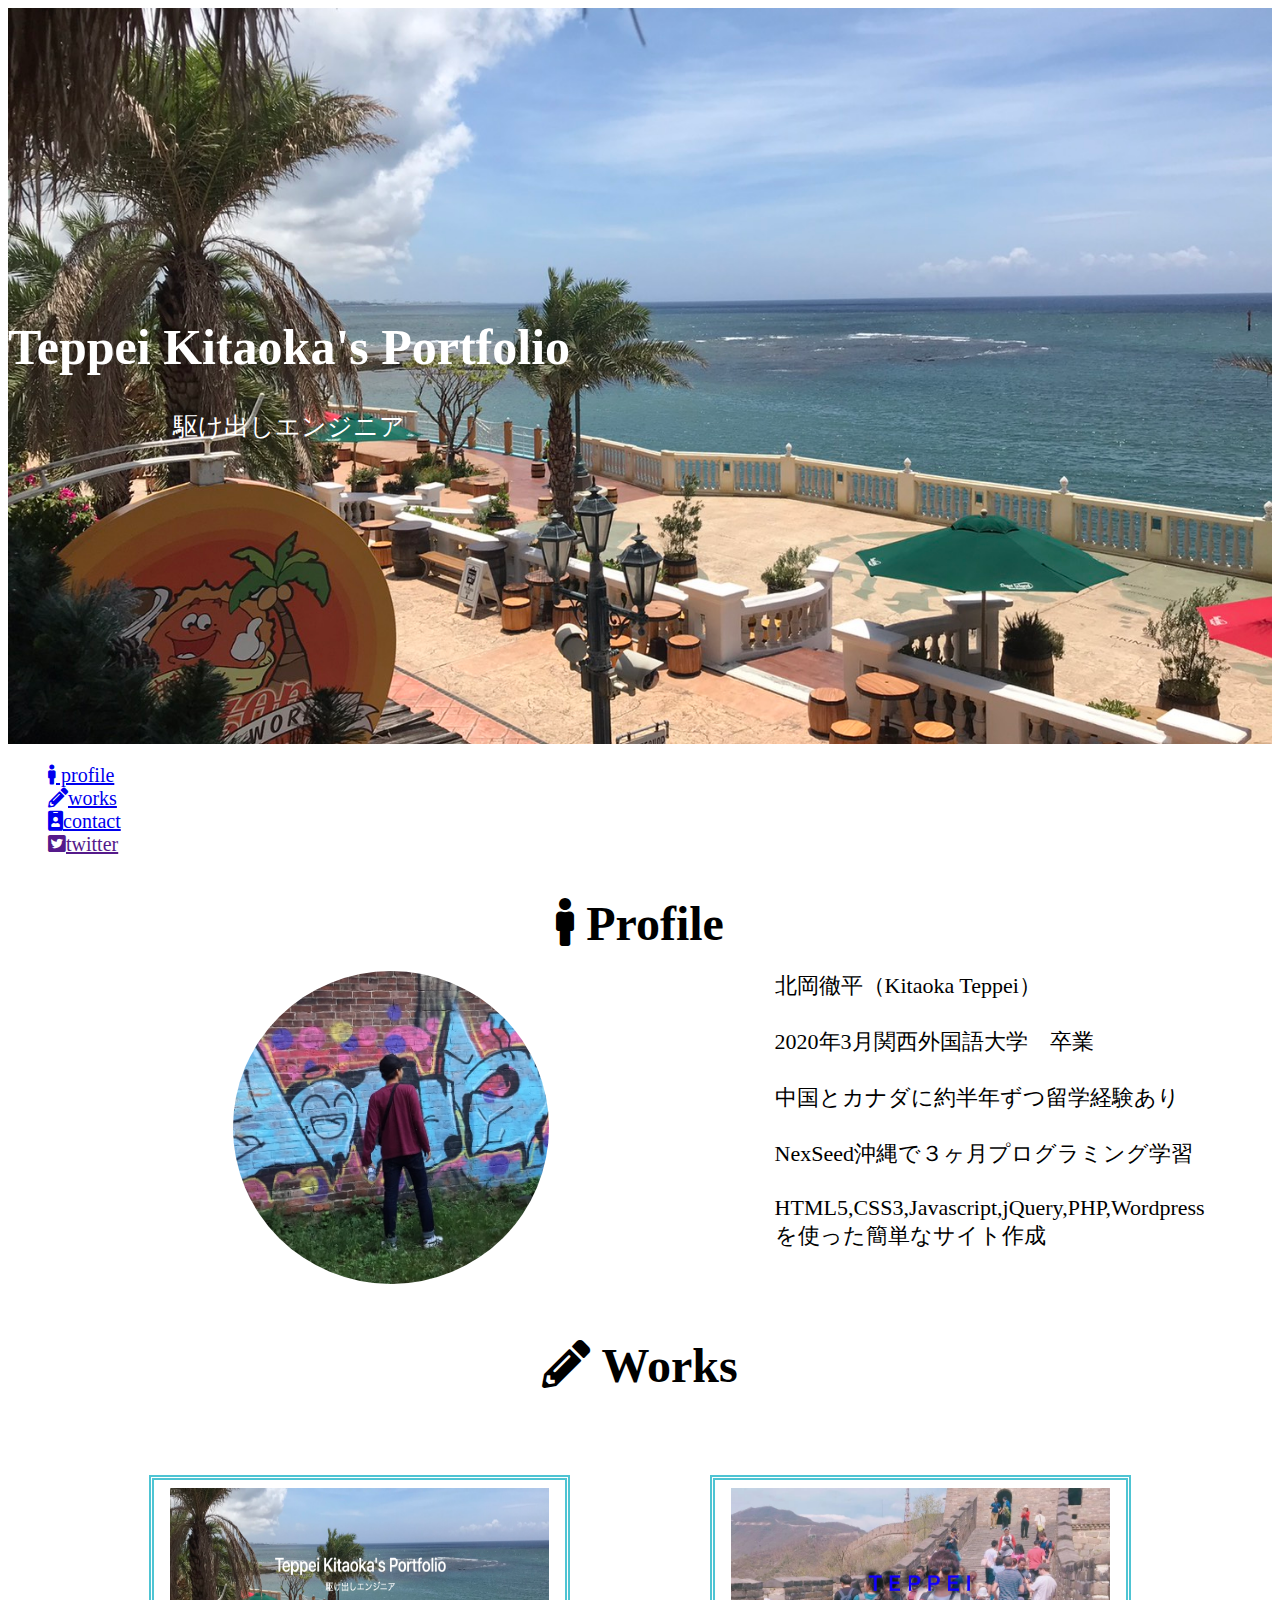
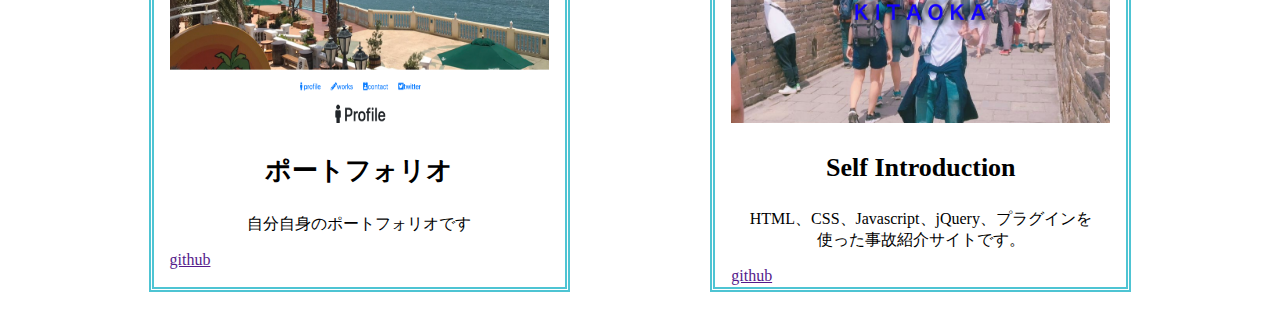
==== index.html @ b6154510 "portfolio作成中" ====
<!DOCTYPE html>
<html lang="en">
<head>
    <meta charset="UTF-8">
    <meta name="viewport" content="width=device-width, initial-scale=1.0">
    <title>Document</title>
    <link rel="stylesheet" href="https://stackpath.bootstrapcdn.com/bootstrap/4.5.0/css/bootstrap.min.css" integrity="sha384-9aIt2nRpC12Uk9gS9baDl411NQApFmC26EwAOH8WgZl5MYYxFfc+NcPb1dKGj7Sk" crossorigin="anonymous">
    <link href="https://use.fontawesome.com/releases/v5.6.1/css/all.css" rel="stylesheet">
    <link rel="stylesheet" href="/style.css">
    <script src="https://code.jquery.com/jquery-3.5.1.slim.min.js" integrity="sha384-DfXdz2htPH0lsSSs5nCTpuj/zy4C+OGpamoFVy38MVBnE+IbbVYUew+OrCXaRkfj" crossorigin="anonymous" defer></script>
    <script src="https://cdn.jsdelivr.net/npm/popper.js@1.16.0/dist/umd/popper.min.js" integrity="sha384-Q6E9RHvbIyZFJoft+2mJbHaEWldlvI9IOYy5n3zV9zzTtmI3UksdQRVvoxMfooAo" crossorigin="anonymous" defer></script>
    <script src="https://stackpath.bootstrapcdn.com/bootstrap/4.5.0/js/bootstrap.min.js" integrity="sha384-OgVRvuATP1z7JjHLkuOU7Xw704+h835Lr+6QL9UvYjZE3Ipu6Tp75j7Bh/kR0JKI" crossorigin="anonymous" defer></script>

</head>

<body>
    
    <header>
        
        <div class="container">
            <div class="title">
                <li>
                    <h1>Teppei Kitaoka's Portfolio</h1>
                    <p>駆け出しエンジニア</p>
                </li>
            </div>
            
        </div>
        
    </header>
    <main>
        <ul class="nav justify-content-center">
            <li class="nav-item">
              <a class="nav-link active" href="#Profile"><i class="fas fa-male"></i> profile</a>
            </li>
            <li class="nav-item">
              <a class="nav-link" href="#"><i class="fas fa-pencil-alt"></i>works</a>
            </li>
            <li class="nav-item">
              <a class="nav-link" href="#"><i class="fas fa-id-badge"></i>contact</a>
            </li>
            <li class="nav-item">
              <a class="nav-link" href=""><i class="fab fa-twitter-square"></i>twitter</a>
            </li>
          </ul>
        <div class="profile">
            <h2 class="profile-title"><i class="fas fa-male"></i> Profile</h2>
            <div class="profile-contents">
                <div class="image-img">
                    <img src="/img/IMG_0910.JPG" alt="" class="image-img">


                </div>
                <div class="content">
                    <li>北岡徹平（Kitaoka Teppei）</li>
                    <br>
                    <li>2020年3月関西外国語大学　卒業</li>
                    <br>
                    <li>中国とカナダに約半年ずつ留学経験あり</li>
                    <br>
                    <li>NexSeed沖縄で３ヶ月プログラミング学習</li>
                    <br>
                    <li>
                        HTML5,CSS3,Javascript,jQuery,PHP,Wordpress<br>を使った簡単なサイト作成
                    </li>
                </div>
            </div>


        </div>

    </main>

    <aside>
        <div class="works">
            <h2 class="works-title"><i class="fas fa-pencil-alt"></i> Works</h2>
            <div class="works-contents">
                <li class="article">
                    <img class="img-box" src="/img/portfolio.png" alt="">
                    <h3>ポートフォリオ</h3>
                    <p>自分自身のポートフォリオです</p>
                    <a href="">github</a>
                    

                </li>
                <li class="article">
                    <img class="img-box" src="/img/selfintroduction.png" alt="">
                    <h3>Self Introduction</h3>
                    <p>HTML、CSS、Javascript、jQuery、プラグインを <br> 使った事故紹介サイトです。</p>
                    <a href="">github</a>
                    

                </li>
                

            </div>

        </div>

    </aside>

    <footer>

    </footer>
    
</body>
</html>
---- style.css ----
@charset 'UTF-8';



header{
    background-image: url(/img/S__812312.jpg);
    background-position: center;
    background-repeat: no-repeat;
    background-size: cover;
    width: 100%;
    height: auto;
    margin: 0 auto;
    position: relative;

    padding-top: 8rem ;
    padding-bottom: 8rem;
    min-height: 30rem;
    display: flex;
    align-items: center;
    text-align: center;
     
}

.title h1{
    font-size: 50px;   
}
.title p{
    font-size: 25px;
}
.title{
    color: white;
}
li {
    list-style: none;
}
main{
    width: 100%;
    height: auto;
}
.nav {
    font-size: 20px;
    margin-top: 20px;
    margin-bottom: 20px;
    
}
.profile-title{
    text-align: center;
    margin-bottom: 20px;
    font-size: 3rem;
}
.profile-contents{
    width: 100%;
    display: flex;
    justify-content: space-evenly;
}
.image-img{
    border-radius:50%;
    width: 50%;
    text-align: center;
    
    
}
.content{
    font-size: 22px;
    
}
.works-contents{
    width: 100%;
    height: auto;
}

.works-title{
    text-align: center;
    font-size: 3rem;
    margin: 50px 0;
}
.works-contents{
    display: flex;
    justify-content: space-evenly;
}

.article{
    padding: 0.5em 1em;
    margin: 2em 0;
    border: double 5px #4ec4d3;
    
    width: 30%;
    height: auto;
    
}
.img-box{
    width:100%;
    height: 60%;
}
h3{
    font-size: 26px;
    text-align: center;
}
.article p{
    text-align: center;
}
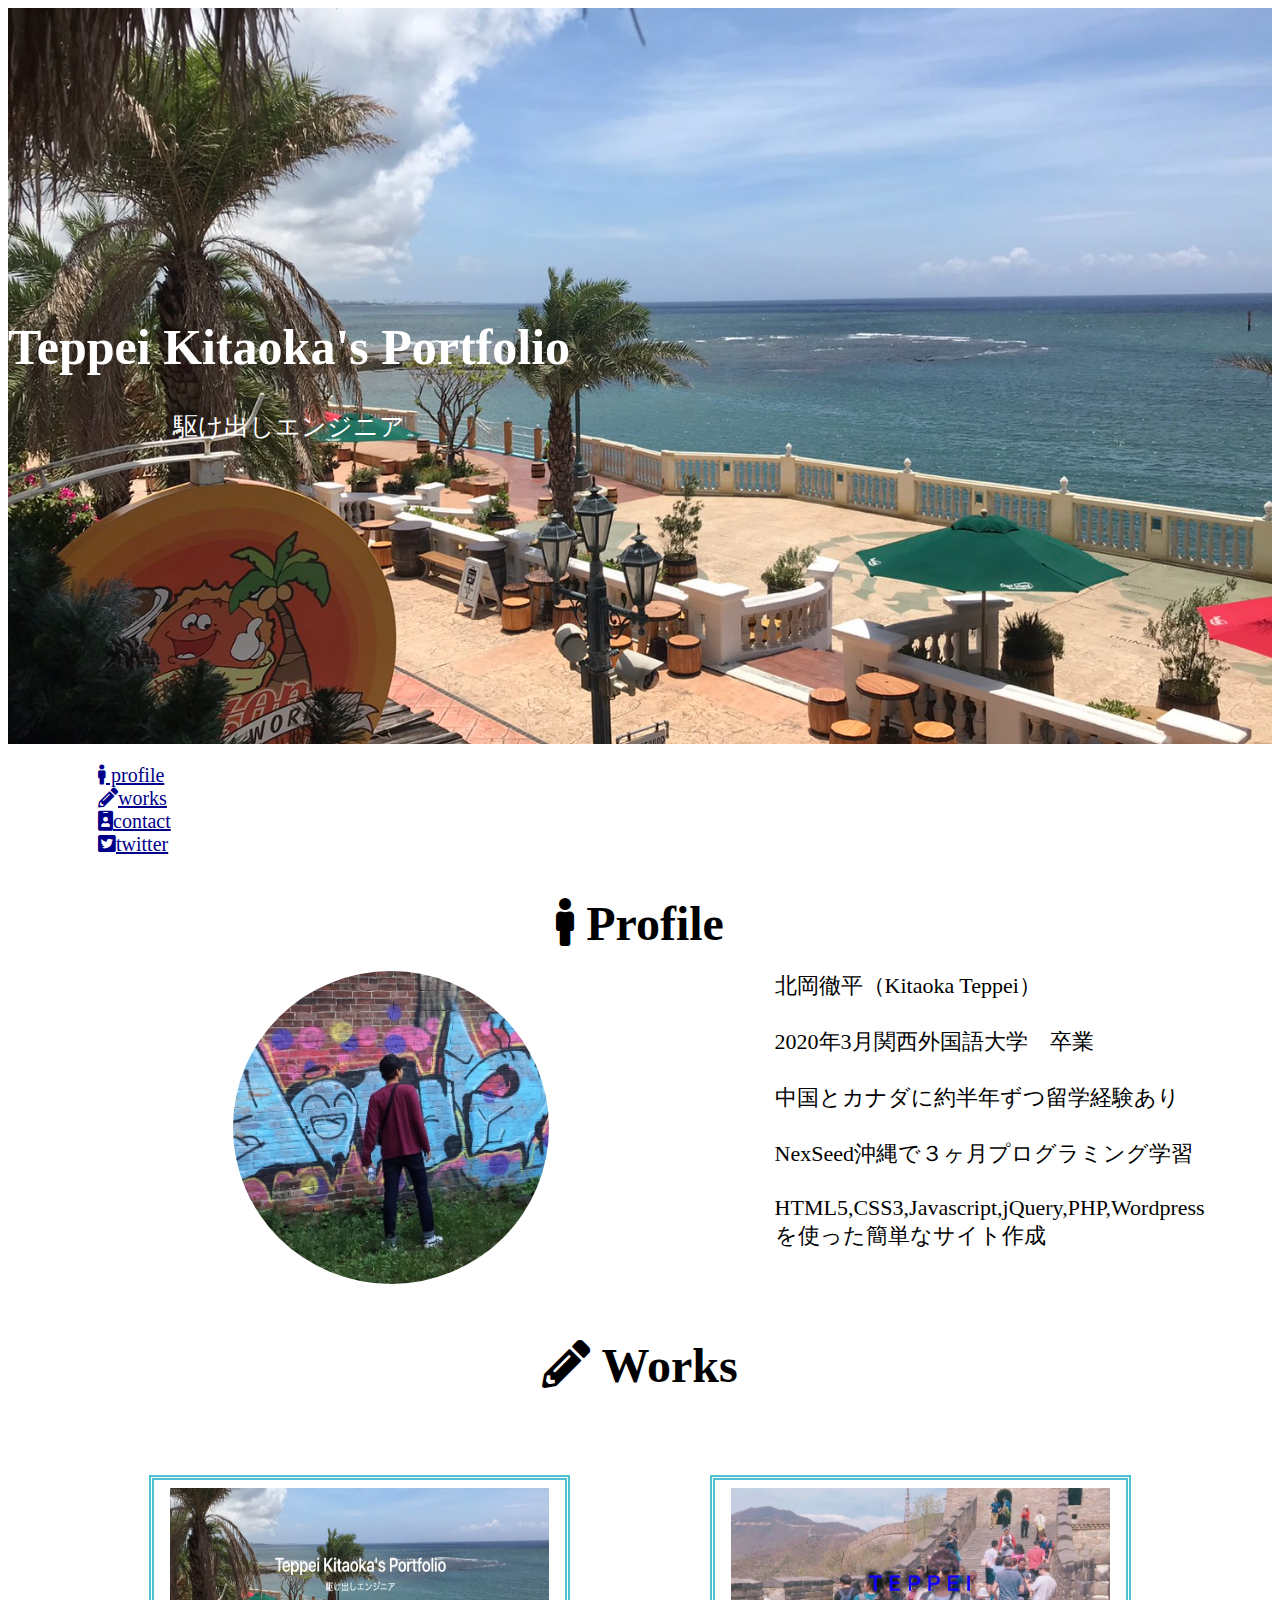
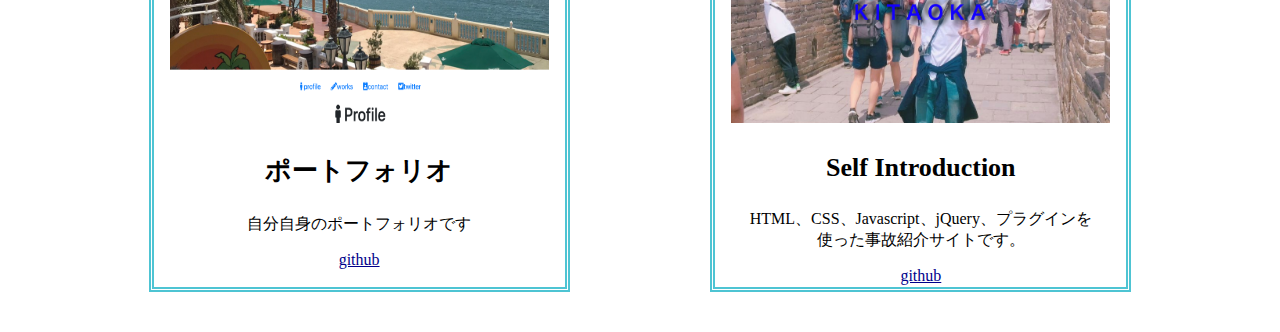
==== commit ae341adb: "js追加" ====
--- a/index.html
+++ b/index.html
@@ -7,7 +7,9 @@
     <link rel="stylesheet" href="https://stackpath.bootstrapcdn.com/bootstrap/4.5.0/css/bootstrap.min.css" integrity="sha384-9aIt2nRpC12Uk9gS9baDl411NQApFmC26EwAOH8WgZl5MYYxFfc+NcPb1dKGj7Sk" crossorigin="anonymous">
     <link href="https://use.fontawesome.com/releases/v5.6.1/css/all.css" rel="stylesheet">
     <link rel="stylesheet" href="/style.css">
-    <script src="https://code.jquery.com/jquery-3.5.1.slim.min.js" integrity="sha384-DfXdz2htPH0lsSSs5nCTpuj/zy4C+OGpamoFVy38MVBnE+IbbVYUew+OrCXaRkfj" crossorigin="anonymous" defer></script>
+    <script src="https://ajax.googleapis.com/ajax/libs/jquery/3.5.1/jquery.min.js" defer></script>
+    <script src="/app.js" defer ></script>
+
     <script src="https://cdn.jsdelivr.net/npm/popper.js@1.16.0/dist/umd/popper.min.js" integrity="sha384-Q6E9RHvbIyZFJoft+2mJbHaEWldlvI9IOYy5n3zV9zzTtmI3UksdQRVvoxMfooAo" crossorigin="anonymous" defer></script>
     <script src="https://stackpath.bootstrapcdn.com/bootstrap/4.5.0/js/bootstrap.min.js" integrity="sha384-OgVRvuATP1z7JjHLkuOU7Xw704+h835Lr+6QL9UvYjZE3Ipu6Tp75j7Bh/kR0JKI" crossorigin="anonymous" defer></script>
 
@@ -31,10 +33,10 @@
     <main>
         <ul class="nav justify-content-center">
             <li class="nav-item">
-              <a class="nav-link active" href="#Profile"><i class="fas fa-male"></i> profile</a>
+              <a class="nav-link active" href="#profile"><i class="fas fa-male"></i> profile</a>
             </li>
             <li class="nav-item">
-              <a class="nav-link" href="#"><i class="fas fa-pencil-alt"></i>works</a>
+              <a class="nav-link" href="#works"><i class="fas fa-pencil-alt"></i>works</a>
             </li>
             <li class="nav-item">
               <a class="nav-link" href="#"><i class="fas fa-id-badge"></i>contact</a>
@@ -43,7 +45,7 @@
               <a class="nav-link" href=""><i class="fab fa-twitter-square"></i>twitter</a>
             </li>
           </ul>
-        <div class="profile">
+        <div id="profile">
             <h2 class="profile-title"><i class="fas fa-male"></i> Profile</h2>
             <div class="profile-contents">
                 <div class="image-img">
@@ -72,14 +74,16 @@
     </main>
 
     <aside>
-        <div class="works">
+        <div id="works">
             <h2 class="works-title"><i class="fas fa-pencil-alt"></i> Works</h2>
             <div class="works-contents">
                 <li class="article">
                     <img class="img-box" src="/img/portfolio.png" alt="">
                     <h3>ポートフォリオ</h3>
                     <p>自分自身のポートフォリオです</p>
-                    <a href="">github</a>
+                    <div class="git">
+                        <a class="github" href="https://github.com/Teppei997/portfolio">github</a>
+                    </div>
                     
 
                 </li>
@@ -87,7 +91,9 @@
                     <img class="img-box" src="/img/selfintroduction.png" alt="">
                     <h3>Self Introduction</h3>
                     <p>HTML、CSS、Javascript、jQuery、プラグインを <br> 使った事故紹介サイトです。</p>
-                    <a href="">github</a>
+                    <div class="git" >
+                        <a class="github" href="https://github.com/Teppei997/Newselfintroduction">github</a>
+                    </div>
                     
 
                 </li>
--- a/style.css
+++ b/style.css
@@ -39,9 +39,17 @@
 }
 .nav {
     font-size: 20px;
-    margin-top: 20px;
-    margin-bottom: 20px;
+    margin:20px;
+    background-color:white;
+   
+   
     
+}
+.nav-link{
+    color: darkblue;
+}
+.nav-item{
+    margin: 0 30px;
 }
 .profile-title{
     text-align: center;
@@ -99,3 +107,16 @@
 .article p{
     text-align: center;
 }
+
+.git{
+    text-align: center;   
+}
+.github{
+    color: darkblue;
+}
+.fixed {
+    position: fixed;
+    top: 0;
+    margin-top: 0 !important;
+    width: 100%;
+}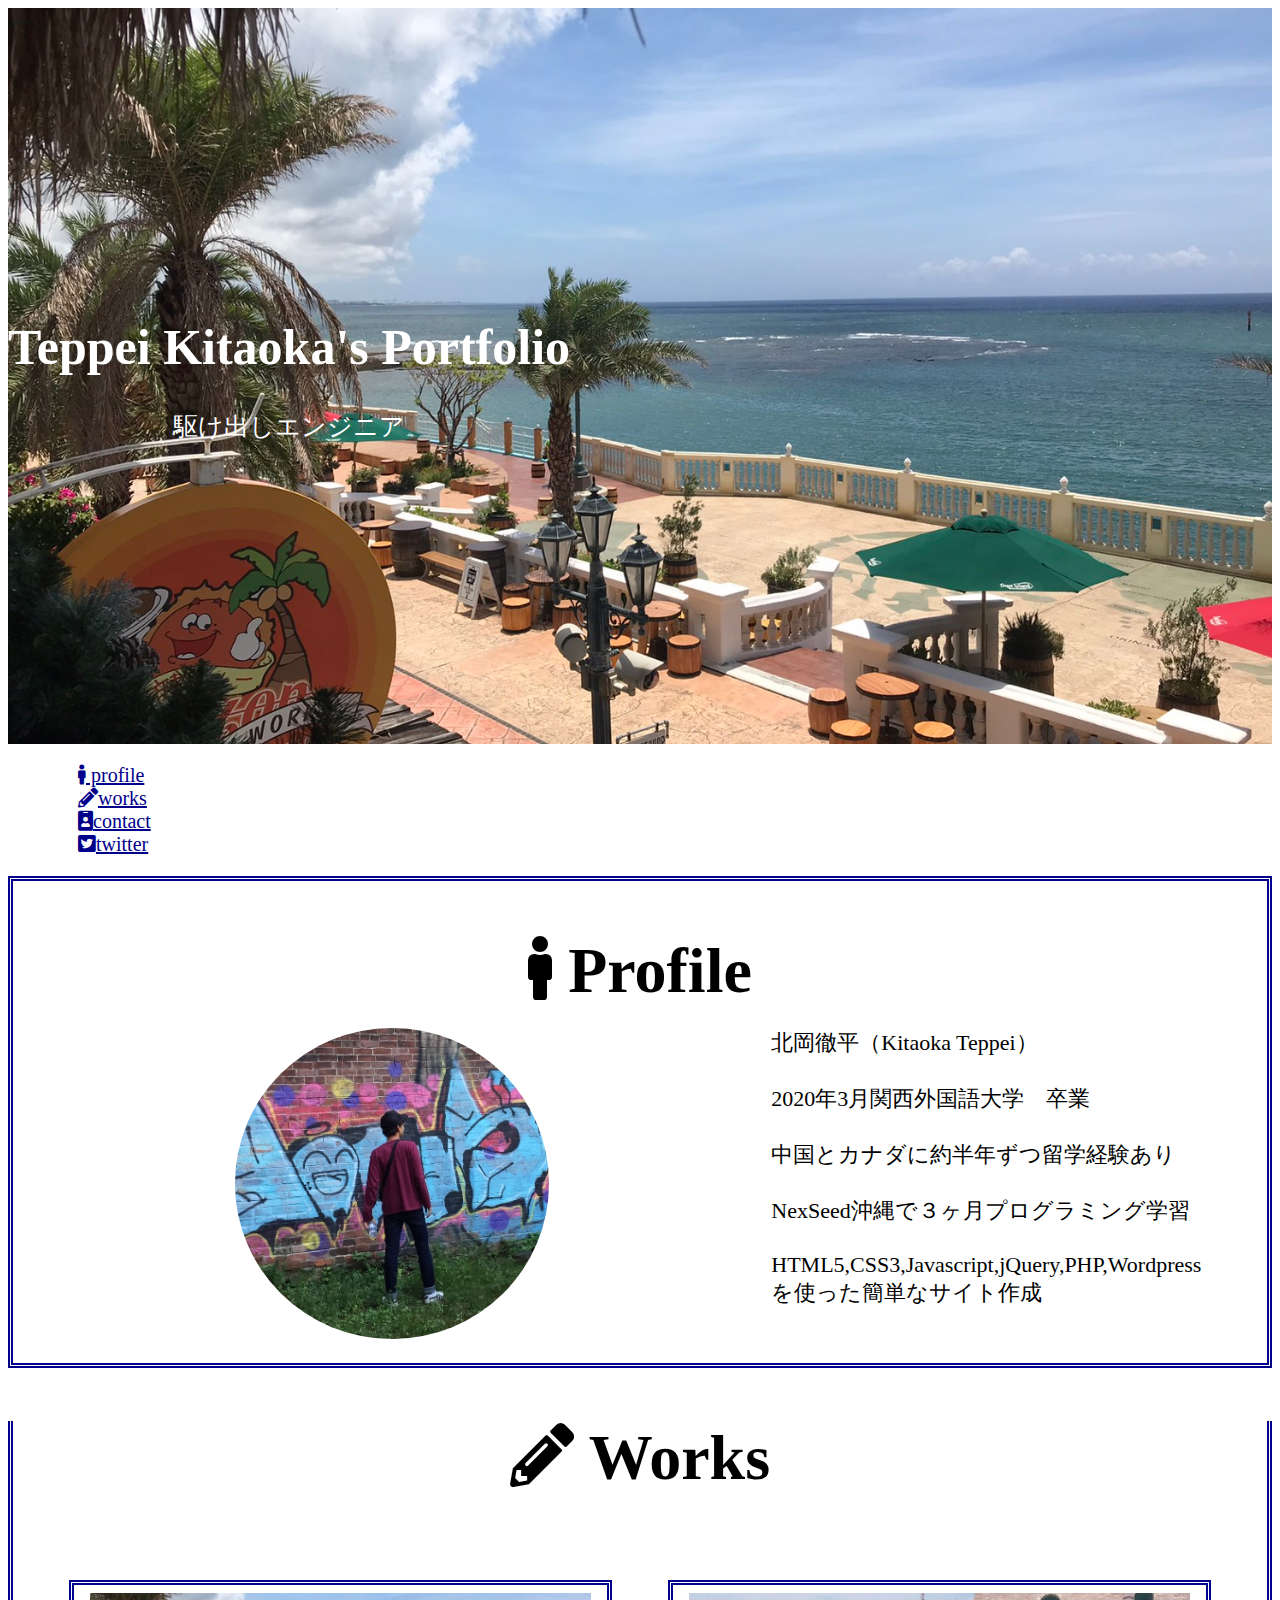
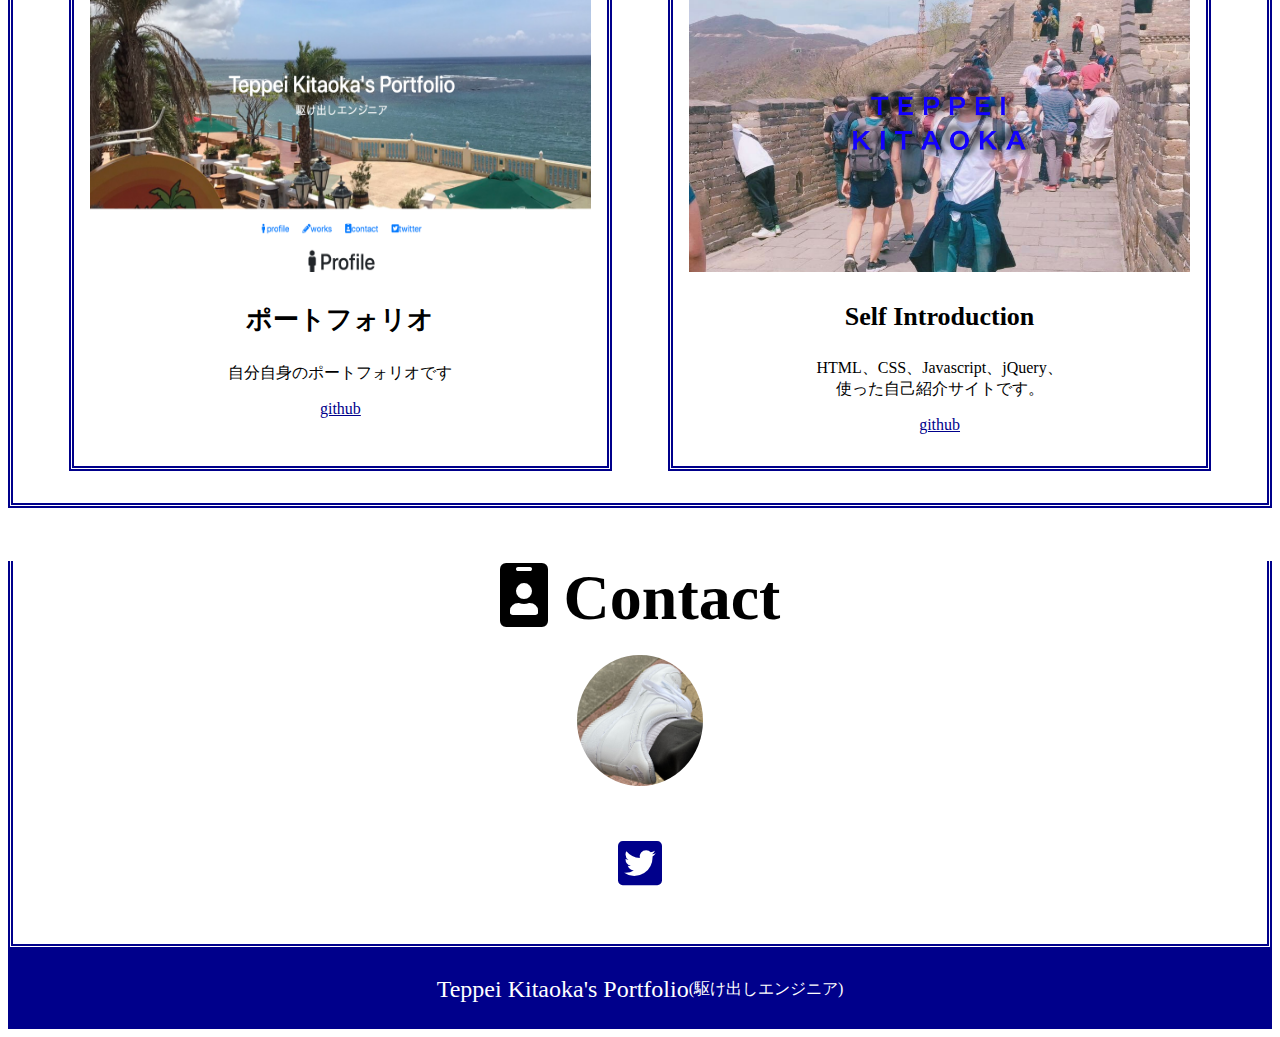
==== commit 0ac46fae: "レスポンシブ完成" ====
--- a/index.html
+++ b/index.html
@@ -39,10 +39,10 @@
               <a class="nav-link" href="#works"><i class="fas fa-pencil-alt"></i>works</a>
             </li>
             <li class="nav-item">
-              <a class="nav-link" href="#"><i class="fas fa-id-badge"></i>contact</a>
+              <a class="nav-link" href="#contact"><i class="fas fa-id-badge"></i>contact</a>
             </li>
             <li class="nav-item">
-              <a class="nav-link" href=""><i class="fab fa-twitter-square"></i>twitter</a>
+              <a class="nav-link" href="#twitter"><i class="fab fa-twitter-square"></i>twitter</a>
             </li>
           </ul>
         <div id="profile">
@@ -90,22 +90,34 @@
                 <li class="article">
                     <img class="img-box" src="/img/selfintroduction.png" alt="">
                     <h3>Self Introduction</h3>
-                    <p>HTML、CSS、Javascript、jQuery、プラグインを <br> 使った事故紹介サイトです。</p>
+                    <p>HTML、CSS、Javascript、jQuery、 <br> 使った自己紹介サイトです。</p>
                     <div class="git" >
                         <a class="github" href="https://github.com/Teppei997/Newselfintroduction">github</a>
                     </div>
-                    
+                </li>
+            </div>
+        </div>
+    </aside>
+    <section>
+        <div id="contact">
+            <h2 class="contact-title"><i class="fas fa-id-badge"></i> Contact</h2>
+            <div class="contact-contents">
+                <a href="https://twitter.com/fledgling_egn?s=20" class="contact-image">
+                    <img src="/img/IMG_0037.jpg" alt="" class="contact-img" ></a>
+                    <ul id="twitter">
+                        <a class="twitter-icon" href="https://twitter.com/fledgling_egn?s=20"><i class="fab fa-twitter-square"  ></i></a>
 
-                </li>
-                
+                    </ul>
+                </a>
+            </div>
+         </div>
+    </section>
 
-            </div>
+    <footer>
+        <div class="footer-main">
+            <div><p>Teppei Kitaoka's Portfolio<span>(駆け出しエンジニア)</span></p></div>
 
         </div>
-
-    </aside>
-
-    <footer>
 
     </footer>
     
--- a/style.css
+++ b/style.css
@@ -39,7 +39,6 @@
 }
 .nav {
     font-size: 20px;
-    margin:20px;
     background-color:white;
    
    
@@ -51,20 +50,25 @@
 .nav-item{
     margin: 0 30px;
 }
+#profile{
+    border: double 5px darkblue;
+}
 .profile-title{
     text-align: center;
     margin-bottom: 20px;
-    font-size: 3rem;
+    font-size: 4rem;
 }
 .profile-contents{
     width: 100%;
     display: flex;
     justify-content: space-evenly;
+    
 }
 .image-img{
     border-radius:50%;
     width: 50%;
     text-align: center;
+    margin-bottom: 10px;
     
     
 }
@@ -72,6 +76,11 @@
     font-size: 22px;
     
 }
+#works{
+    border-bottom: double 5px darkblue;
+    border-left: double 5px darkblue;
+    border-right: double 5px darkblue;
+}
 .works-contents{
     width: 100%;
     height: auto;
@@ -79,8 +88,8 @@
 
 .works-title{
     text-align: center;
-    font-size: 3rem;
-    margin: 50px 0;
+    font-size: 4rem;
+    
 }
 .works-contents{
     display: flex;
@@ -90,9 +99,9 @@
 .article{
     padding: 0.5em 1em;
     margin: 2em 0;
-    border: double 5px #4ec4d3;
-    
-    width: 30%;
+    border: double 5px darkblue;
+    
+    width: 40%;
     height: auto;
     
 }
@@ -117,6 +126,263 @@
 .fixed {
     position: fixed;
     top: 0;
-    margin-top: 0 !important;
-    width: 100%;
-}+    width: 100%;
+    background-color:darkblue;
+    
+}
+.fixed .nav-link{
+    color: white;
+}
+#contact{
+    border-bottom: double 5px darkblue;
+    border-right: double 5px darkblue;
+    border-left: double 5px darkblue;
+}
+.contact-title{
+    text-align: center;
+    margin-bottom: 20px;
+    font-size: 4rem;
+}
+.contact-image{
+    text-align: center;
+    display: flex;
+    justify-content: center;
+}
+.contact-img{
+    width: 10%;
+    border-radius: 50%;
+    
+}
+#twitter{
+    font-size: 50px;
+    padding-left: 0px !important;   
+    text-align: center;
+}
+.twitter-icon{
+    color: darkblue;
+}
+.footer-main p{
+    width: 100%;
+    height: 80px;
+    font-size: 24px;
+    color: white;
+    margin-top: 20px;
+    margin: 0 auto;
+    background-color: darkblue;
+    display: flex;
+    align-items: center;
+    justify-content: center;
+}
+span{
+    font-size: 16px;
+}
+
+@media screen and (max-width:760px) {
+    header{
+        width: 100%;
+    }
+    .title h1{
+        font-size: 30px;
+    }
+    .title p{
+        font-size: 15px;
+    }
+    .nav{
+        font-size: 15px;
+    }
+    .nav-item{
+        margin: 0 10px;
+    }
+    .profile-title{
+        font-size: 2rem;
+    }
+    .profile-contents{
+        display: flex;
+        align-items: center;
+        flex-direction: column;
+    }
+    .content{
+        font-size: 10px;
+        margin-bottom: 10px;
+    }
+    .works-title{
+        font-size: 2rem;
+    }
+    
+    .works-contents{
+        display: flex;
+        align-items: center;
+        flex-direction: column;
+    }
+    h3{
+        font-size: 13px;
+    }
+    .article{
+        height: 300px;
+        width: 70%;
+    }
+    .article p{
+        font-size: 10px;
+
+    }
+    .contact-title{
+        font-size: 2rem;
+    }
+    .contact-contents{
+        display: flex;
+        justify-content: center;
+   
+    }
+    .contact-img{
+        display: none;
+    }
+    #twitter{
+        width: 30%;
+    }
+    .footer-main{
+        font-size: 12px;
+    }
+    span{
+        font-size: 8px;
+    }
+    
+        
+
+}
+@media screen and (max-width:1200px) {
+    header{
+        width: 100%;
+    }
+    .title h1{
+        font-size: 40px;
+    }
+    .title p{
+        font-size: 20px;
+    }
+    .nav{
+        font-size: 20px;
+    }
+    .profile-title{
+        font-size: 3rem;
+    }
+    
+    .content{
+        font-size: 15px;
+        margin-bottom: 10px;
+    }
+    .works-title{
+        font-size: 3rem;
+    }
+    
+    
+    h3{
+        font-size: 18px;
+    }
+    .article{
+        height:auto;
+        width: 70%;
+        margin: 5px 10px;
+    }
+    .article p{
+        font-size: 15px;
+
+    }
+    .contact-title{
+        font-size: 2rem;
+    }
+    .contact-contents{
+        display: flex;
+        justify-content: center;
+        align-items: center;
+    }
+    .contact-img{
+        display: none;
+    }
+    
+    #twitter{
+        width: 30%;
+    }
+    .footer-main{
+        font-size: 20px;
+    }
+    span{
+        font-size: 14px;
+    }
+    
+        
+
+}
+@media screen and (max-width:400px) {
+    header{
+        width: 100%;
+    }
+    .title h1{
+        font-size: 30px;
+    }
+    .title p{
+        font-size: 15px;
+    }
+    .nav{
+        font-size: 12px;
+    }
+    .nav-item{
+        margin: 0 5px;
+    }
+    .profile-title{
+        font-size: 2rem;
+    }
+    .profile-contents{
+        display: flex;
+        align-items: center;
+        flex-direction: column;
+    }
+    .content{
+        font-size: 10px;
+        margin-bottom: 10px;
+    }
+    .works-title{
+        font-size: 2rem;
+    }
+    
+    .works-contents{
+        display: flex;
+        align-items: center;
+        flex-direction: column;
+    }
+    h3{
+        font-size: 13px;
+    }
+    .article{
+        height: 280px;
+        width: 70%;
+    }
+    .article p{
+        font-size: 10px;
+
+    }
+    .contact-title{
+        font-size: 2rem;
+    }
+    .contact-contents{
+        display: flex;
+        justify-content: center;
+   
+    }
+    .contact-img{
+        display: none;
+    }
+    #twitter{
+        width: 30%;
+    }
+    .footer-main{
+        font-size: 8px;
+    }
+    span{
+        font-size: 6px;
+    }
+    
+        
+
+}
+
+
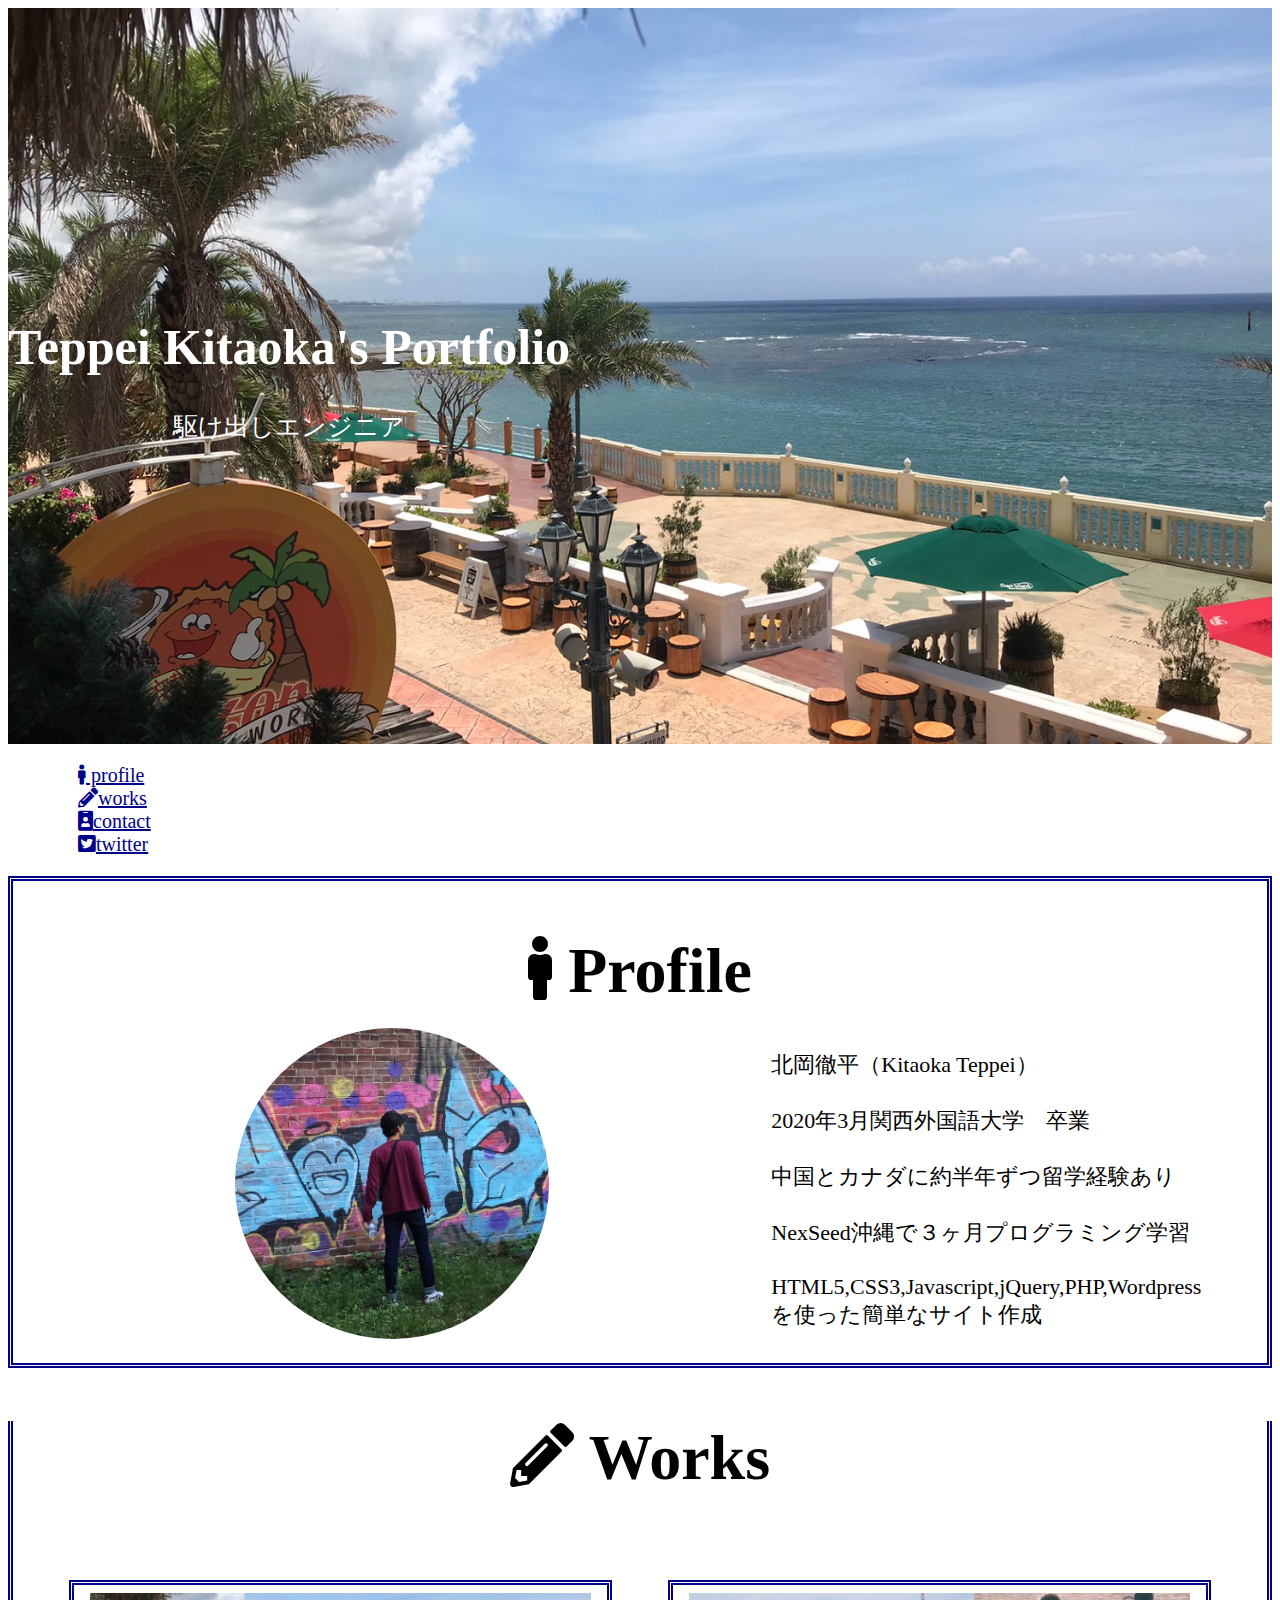
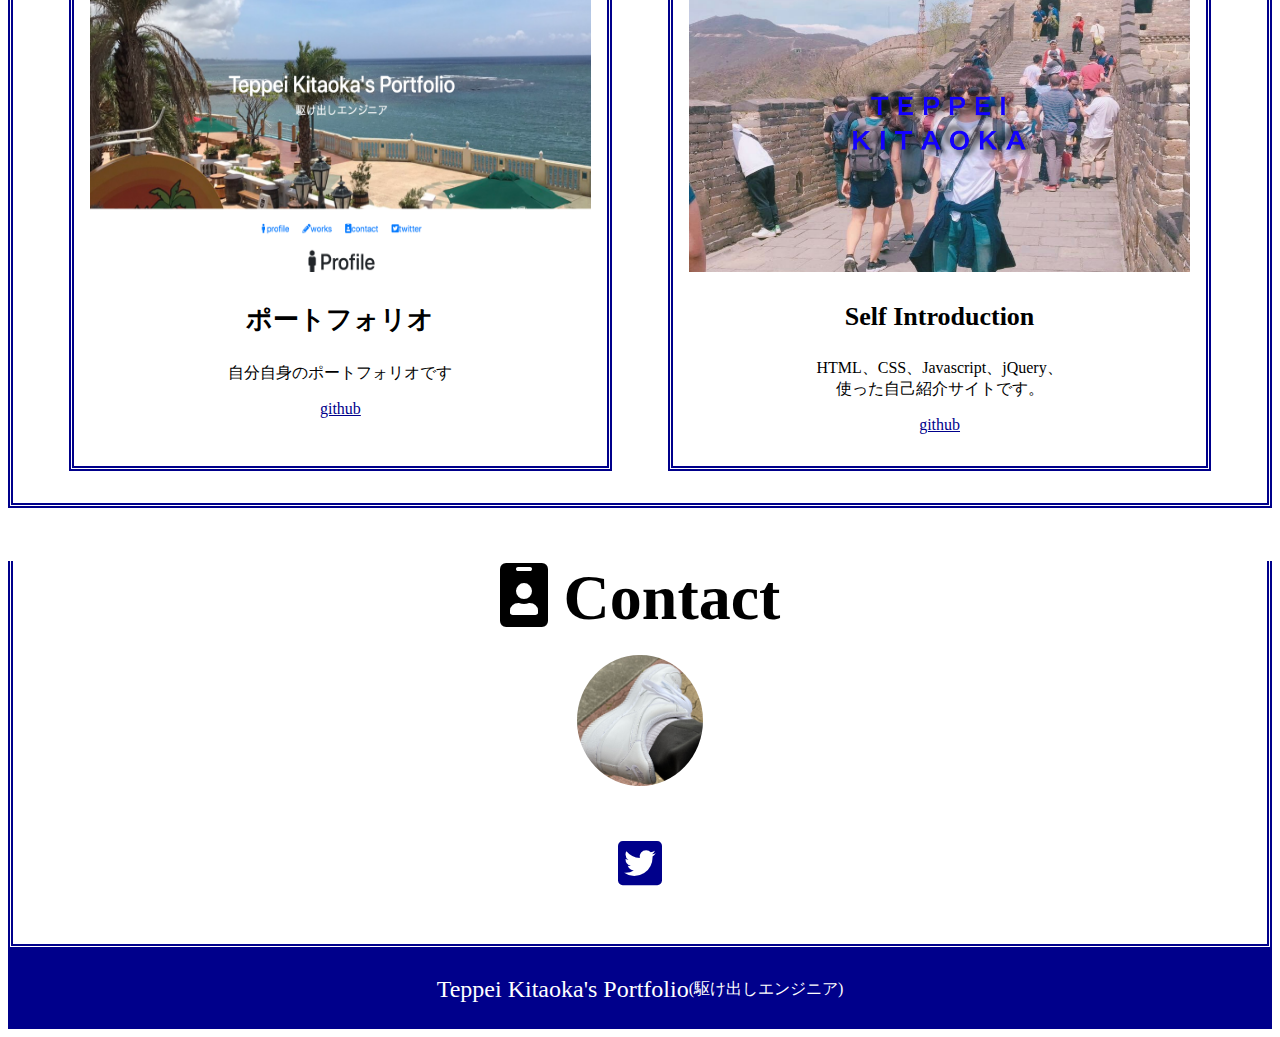
==== commit c1d2d1dc: "プラグイン追加" ====
--- a/index.html
+++ b/index.html
@@ -9,6 +9,7 @@
     <link rel="stylesheet" href="/style.css">
     <script src="https://ajax.googleapis.com/ajax/libs/jquery/3.5.1/jquery.min.js" defer></script>
     <script src="/app.js" defer ></script>
+    <script type="text/javascript" src="http://use.typekit.com/qcc5ovd.js" defer></script>
 
     <script src="https://cdn.jsdelivr.net/npm/popper.js@1.16.0/dist/umd/popper.min.js" integrity="sha384-Q6E9RHvbIyZFJoft+2mJbHaEWldlvI9IOYy5n3zV9zzTtmI3UksdQRVvoxMfooAo" crossorigin="anonymous" defer></script>
     <script src="https://stackpath.bootstrapcdn.com/bootstrap/4.5.0/js/bootstrap.min.js" integrity="sha384-OgVRvuATP1z7JjHLkuOU7Xw704+h835Lr+6QL9UvYjZE3Ipu6Tp75j7Bh/kR0JKI" crossorigin="anonymous" defer></script>
@@ -54,17 +55,20 @@
 
                 </div>
                 <div class="content">
-                    <li>北岡徹平（Kitaoka Teppei）</li>
-                    <br>
-                    <li>2020年3月関西外国語大学　卒業</li>
-                    <br>
-                    <li>中国とカナダに約半年ずつ留学経験あり</li>
-                    <br>
-                    <li>NexSeed沖縄で３ヶ月プログラミング学習</li>
-                    <br>
-                    <li>
-                        HTML5,CSS3,Javascript,jQuery,PHP,Wordpress<br>を使った簡単なサイト作成
-                    </li>
+                   
+                    <p><a href="javascript:(function () {var s = document.createElement('script');s.setAttribute('src', 'http://fontbomb.ilex.ca/js/main.js');document.body.appendChild(s);}());">
+                        <li>北岡徹平（Kitaoka Teppei）</li>
+                        <br>
+                        <li>2020年3月関西外国語大学　卒業</li>
+                        <br>
+                        <li>中国とカナダに約半年ずつ留学経験あり</li>
+                        <br>
+                        <li>NexSeed沖縄で３ヶ月プログラミング学習</li>
+                        <br>
+                        <li>
+                            HTML5,CSS3,Javascript,jQuery,PHP,Wordpress<br>を使った簡単なサイト作成
+                        </li></a></p>
+
                 </div>
             </div>
 
@@ -120,6 +124,7 @@
         </div>
 
     </footer>
+
     
 </body>
 </html>--- a/style.css
+++ b/style.css
@@ -21,6 +21,7 @@
      
 }
 
+
 .title h1{
     font-size: 50px;   
 }
@@ -74,8 +75,15 @@
 }
 .content{
     font-size: 22px;
-    
-}
+    text-decoration: none;
+    
+}
+.content a{
+    text-decoration: none;
+    cursor: default;
+    color: black;
+}
+
 #works{
     border-bottom: double 5px darkblue;
     border-left: double 5px darkblue;
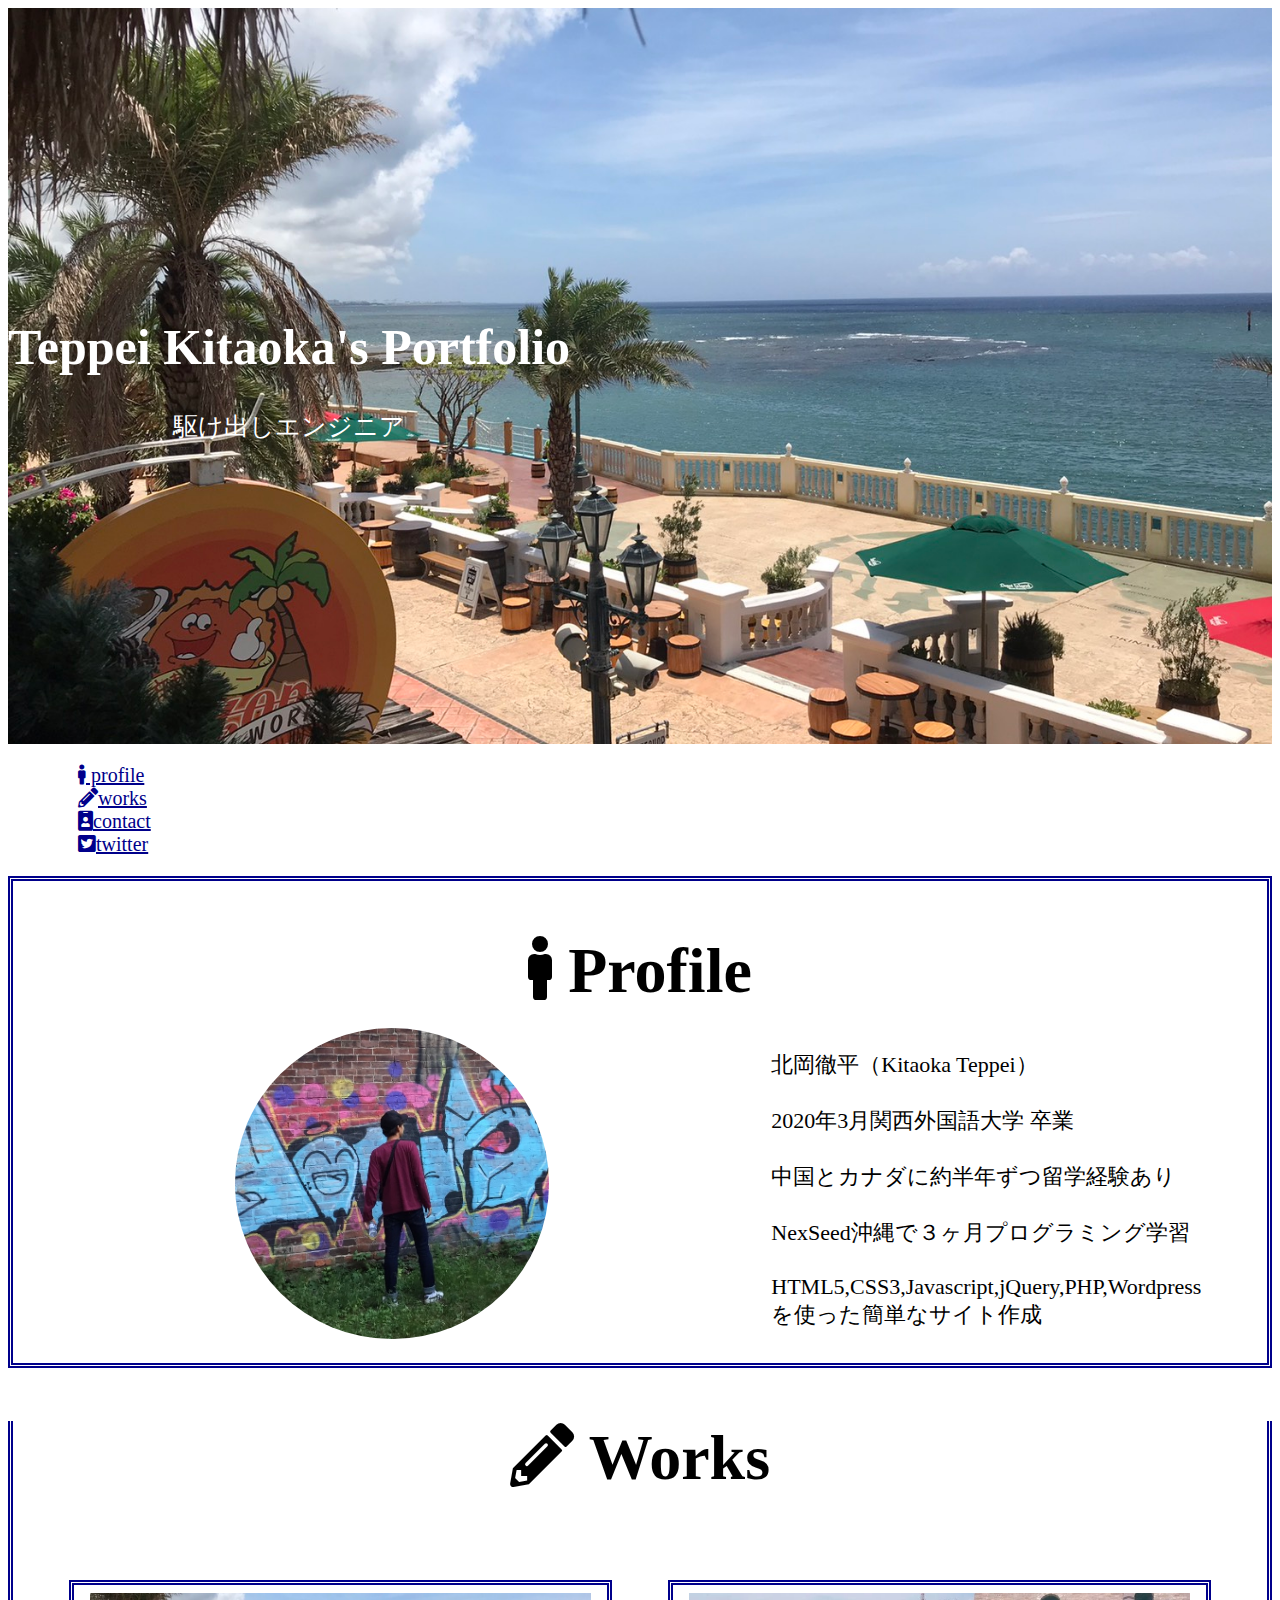
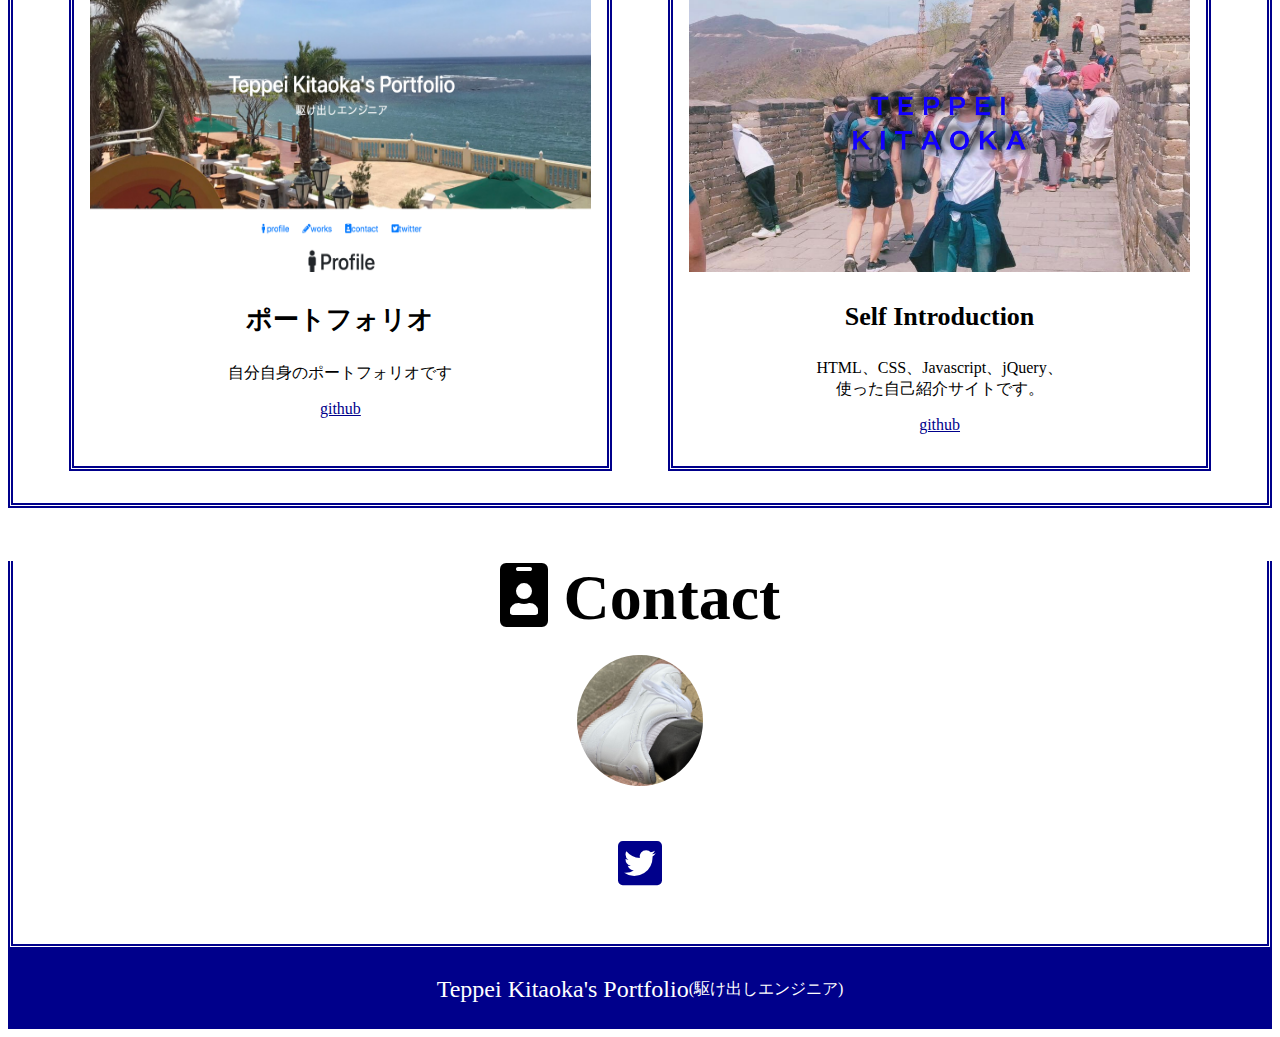
==== commit 35f296f7: "コードを見やすくしました。" ====
--- a/index.html
+++ b/index.html
@@ -19,17 +19,14 @@
 <body>
     
     <header>
-        
         <div class="container">
             <div class="title">
                 <li>
                     <h1>Teppei Kitaoka's Portfolio</h1>
                     <p>駆け出しエンジニア</p>
                 </li>
-            </div>
-            
-        </div>
-        
+            </div>   
+        </div>   
     </header>
     <main>
         <ul class="nav justify-content-center">
@@ -51,30 +48,25 @@
             <div class="profile-contents">
                 <div class="image-img">
                     <img src="/img/IMG_0910.JPG" alt="" class="image-img">
-
-
                 </div>
                 <div class="content">
                    
-                    <p><a href="javascript:(function () {var s = document.createElement('script');s.setAttribute('src', 'http://fontbomb.ilex.ca/js/main.js');document.body.appendChild(s);}());">
-                        <li>北岡徹平（Kitaoka Teppei）</li>
-                        <br>
-                        <li>2020年3月関西外国語大学　卒業</li>
-                        <br>
-                        <li>中国とカナダに約半年ずつ留学経験あり</li>
-                        <br>
-                        <li>NexSeed沖縄で３ヶ月プログラミング学習</li>
-                        <br>
-                        <li>
-                            HTML5,CSS3,Javascript,jQuery,PHP,Wordpress<br>を使った簡単なサイト作成
-                        </li></a></p>
-
+                    <p>
+                        <a href="javascript:(function () {var s = document.createElement('script');s.setAttribute('src', 'http://fontbomb.ilex.ca/js/main.js');document.body.appendChild(s);}());">
+                            <li>北岡徹平（Kitaoka Teppei）</li>
+                            <br>
+                            <li>2020年3月関西外国語大学 卒業</li>
+                            <br>
+                            <li>中国とカナダに約半年ずつ留学経験あり</li>
+                            <br>
+                            <li>NexSeed沖縄で３ヶ月プログラミング学習</li>
+                            <br>
+                            <li>HTML5,CSS3,Javascript,jQuery,PHP,Wordpress<br>を使った簡単なサイト作成</li>
+                        </a>
+                    </p>
                 </div>
             </div>
-
-
         </div>
-
     </main>
 
     <aside>
@@ -88,8 +80,6 @@
                     <div class="git">
                         <a class="github" href="https://github.com/Teppei997/portfolio">github</a>
                     </div>
-                    
-
                 </li>
                 <li class="article">
                     <img class="img-box" src="/img/selfintroduction.png" alt="">
@@ -119,12 +109,10 @@
 
     <footer>
         <div class="footer-main">
-            <div><p>Teppei Kitaoka's Portfolio<span>(駆け出しエンジニア)</span></p></div>
-
+            <div>
+                <p>Teppei Kitaoka's Portfolio<span>(駆け出しエンジニア)</span></p>
+            </div>
         </div>
-
     </footer>
-
-    
 </body>
 </html>--- a/style.css
+++ b/style.css
@@ -19,6 +19,16 @@
     align-items: center;
     text-align: center;
      
+}
+
+.title{
+    animation: bound-anim 1s infinite;
+}
+@keyframes bound-anim{
+    0%,100% {top: 0;transform: scale(1);}
+	30% {top: -60%; transform: scale(0.96,1.04);}
+	60% {transform: scale(1);}
+	90% {top: 0;transform: scale(1.15,0.9);}
 }
 
 
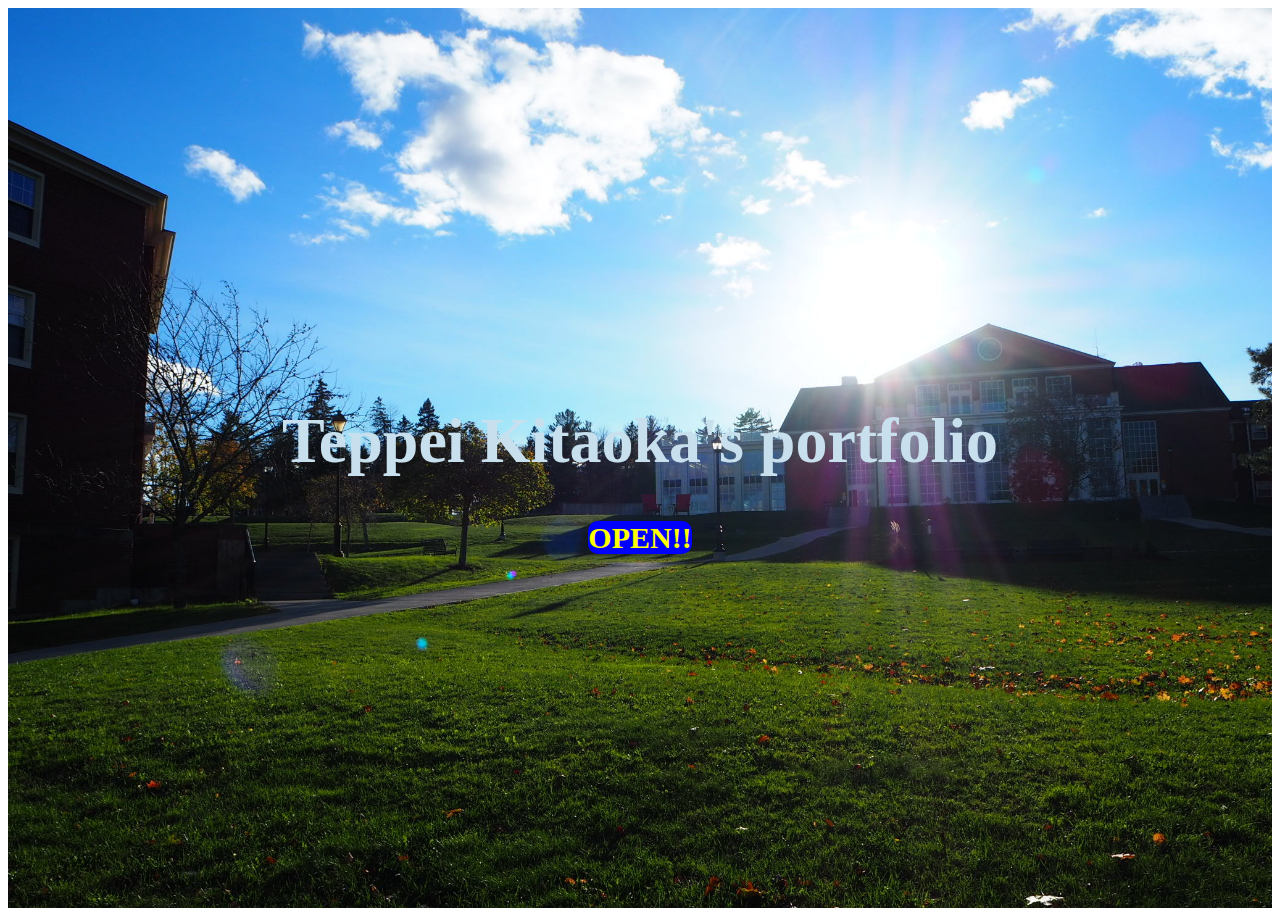
==== commit ef9209e1: "完成" ====
--- a/index.html
+++ b/index.html
@@ -3,116 +3,33 @@
 <head>
     <meta charset="UTF-8">
     <meta name="viewport" content="width=device-width, initial-scale=1.0">
-    <title>Document</title>
-    <link rel="stylesheet" href="https://stackpath.bootstrapcdn.com/bootstrap/4.5.0/css/bootstrap.min.css" integrity="sha384-9aIt2nRpC12Uk9gS9baDl411NQApFmC26EwAOH8WgZl5MYYxFfc+NcPb1dKGj7Sk" crossorigin="anonymous">
-    <link href="https://use.fontawesome.com/releases/v5.6.1/css/all.css" rel="stylesheet">
-    <link rel="stylesheet" href="/style.css">
+    <title>Portfolio</title>
+    <link rel="stylesheet" href="/top.css">
     <script src="https://ajax.googleapis.com/ajax/libs/jquery/3.5.1/jquery.min.js" defer></script>
-    <script src="/app.js" defer ></script>
-    <script type="text/javascript" src="http://use.typekit.com/qcc5ovd.js" defer></script>
+    <script src="/swither.js" defer></script>
+    <script src="/slick.js" defer></script>
+				
+    
+</head>
+<body>
+    <div class="container">
+        <div class="fade">
+            <h1>Teppei Kitaoka's portfolio</h1>
+            <a class="btn" href="/content.html">OPEN!!</a>
+            
+        </div>
+    </div>
+    
+</body>
+<!-- The core Firebase JS SDK is always required and must be listed first -->
+<script src="/__/firebase/7.17.2/firebase-app.js"></script>
 
-    <script src="https://cdn.jsdelivr.net/npm/popper.js@1.16.0/dist/umd/popper.min.js" integrity="sha384-Q6E9RHvbIyZFJoft+2mJbHaEWldlvI9IOYy5n3zV9zzTtmI3UksdQRVvoxMfooAo" crossorigin="anonymous" defer></script>
-    <script src="https://stackpath.bootstrapcdn.com/bootstrap/4.5.0/js/bootstrap.min.js" integrity="sha384-OgVRvuATP1z7JjHLkuOU7Xw704+h835Lr+6QL9UvYjZE3Ipu6Tp75j7Bh/kR0JKI" crossorigin="anonymous" defer></script>
+<!-- TODO: Add SDKs for Firebase products that you want to use
+     https://firebase.google.com/docs/web/setup#available-libraries -->
+<script src="/__/firebase/7.17.2/firebase-analytics.js"></script>
 
-</head>
+<!-- Initialize Firebase -->
+<script src="/__/firebase/init.js"></script>
 
-<body>
-    
-    <header>
-        <div class="container">
-            <div class="title">
-                <li>
-                    <h1>Teppei Kitaoka's Portfolio</h1>
-                    <p>駆け出しエンジニア</p>
-                </li>
-            </div>   
-        </div>   
-    </header>
-    <main>
-        <ul class="nav justify-content-center">
-            <li class="nav-item">
-              <a class="nav-link active" href="#profile"><i class="fas fa-male"></i> profile</a>
-            </li>
-            <li class="nav-item">
-              <a class="nav-link" href="#works"><i class="fas fa-pencil-alt"></i>works</a>
-            </li>
-            <li class="nav-item">
-              <a class="nav-link" href="#contact"><i class="fas fa-id-badge"></i>contact</a>
-            </li>
-            <li class="nav-item">
-              <a class="nav-link" href="#twitter"><i class="fab fa-twitter-square"></i>twitter</a>
-            </li>
-          </ul>
-        <div id="profile">
-            <h2 class="profile-title"><i class="fas fa-male"></i> Profile</h2>
-            <div class="profile-contents">
-                <div class="image-img">
-                    <img src="/img/IMG_0910.JPG" alt="" class="image-img">
-                </div>
-                <div class="content">
-                   
-                    <p>
-                        <a href="javascript:(function () {var s = document.createElement('script');s.setAttribute('src', 'http://fontbomb.ilex.ca/js/main.js');document.body.appendChild(s);}());">
-                            <li>北岡徹平（Kitaoka Teppei）</li>
-                            <br>
-                            <li>2020年3月関西外国語大学 卒業</li>
-                            <br>
-                            <li>中国とカナダに約半年ずつ留学経験あり</li>
-                            <br>
-                            <li>NexSeed沖縄で３ヶ月プログラミング学習</li>
-                            <br>
-                            <li>HTML5,CSS3,Javascript,jQuery,PHP,Wordpress<br>を使った簡単なサイト作成</li>
-                        </a>
-                    </p>
-                </div>
-            </div>
-        </div>
-    </main>
 
-    <aside>
-        <div id="works">
-            <h2 class="works-title"><i class="fas fa-pencil-alt"></i> Works</h2>
-            <div class="works-contents">
-                <li class="article">
-                    <img class="img-box" src="/img/portfolio.png" alt="">
-                    <h3>ポートフォリオ</h3>
-                    <p>自分自身のポートフォリオです</p>
-                    <div class="git">
-                        <a class="github" href="https://github.com/Teppei997/portfolio">github</a>
-                    </div>
-                </li>
-                <li class="article">
-                    <img class="img-box" src="/img/selfintroduction.png" alt="">
-                    <h3>Self Introduction</h3>
-                    <p>HTML、CSS、Javascript、jQuery、 <br> 使った自己紹介サイトです。</p>
-                    <div class="git" >
-                        <a class="github" href="https://github.com/Teppei997/Newselfintroduction">github</a>
-                    </div>
-                </li>
-            </div>
-        </div>
-    </aside>
-    <section>
-        <div id="contact">
-            <h2 class="contact-title"><i class="fas fa-id-badge"></i> Contact</h2>
-            <div class="contact-contents">
-                <a href="https://twitter.com/fledgling_egn?s=20" class="contact-image">
-                    <img src="/img/IMG_0037.jpg" alt="" class="contact-img" ></a>
-                    <ul id="twitter">
-                        <a class="twitter-icon" href="https://twitter.com/fledgling_egn?s=20"><i class="fab fa-twitter-square"  ></i></a>
-
-                    </ul>
-                </a>
-            </div>
-         </div>
-    </section>
-
-    <footer>
-        <div class="footer-main">
-            <div>
-                <p>Teppei Kitaoka's Portfolio<span>(駆け出しエンジニア)</span></p>
-            </div>
-        </div>
-    </footer>
-</body>
 </html>--- a/top.css
+++ b/top.css
@@ -0,0 +1,59 @@
+@charset "UTF-8";
+
+body{
+    width: auto;
+    height: 100vh;
+    background-position: center;
+    background-repeat: no-repeat;
+    background-size: cover;
+    display: flex;
+    justify-content: center;
+    align-items: center;
+}
+.fade{
+    text-align: center;
+}
+h1{
+    font-size: 48pt;
+    animation-name: fadeUp;
+    animation-duration: 1s;
+    animation-fill-mode: forwards;
+    animation-delay: 1s;
+    color: #c8e0ee;
+    }
+    @keyframes fadeUp {
+    100% {
+        text-shadow: 10px 10px .25em rgba(0,0,0,0.8),
+                       -10px -10px .25em rgba(0,0,0,0.9);
+        color: blue;
+}
+}
+.btn{
+    width: 100px;
+}
+a{
+    font-size: 30px;
+    font-weight: bold;
+    color: yellow;
+    text-decoration: yellow;
+    background-color: blue;
+    border-radius: 10px;
+    cursor: pointer;
+    
+}
+
+@media screen and (max-width:1000px){
+    h1{
+        font-size: 40px;
+    }
+}
+
+@media screen and (max-width:600px){
+    h1{
+        font-size: 30px;
+
+    }
+    a{
+        font-size: 20px;
+    }
+}